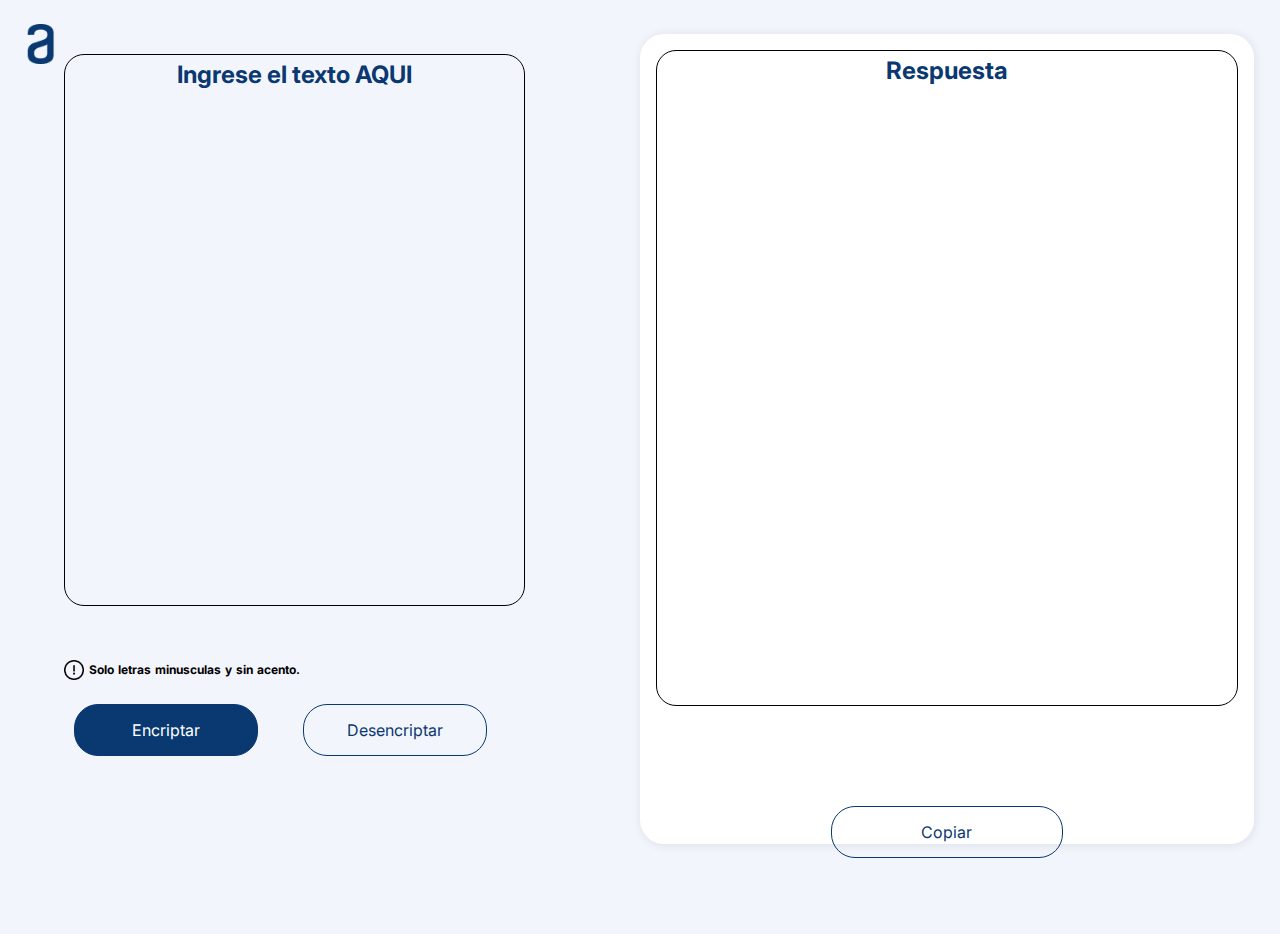
==== index.html @ d74f7f22 "estilos responsive" ====
<!DOCTYPE html>
<html lang="en">

<head>
    <meta charset="UTF-8">
    <meta http-equiv="X-UA-Compatible" content="IE=edge">
    <meta name="viewport" content="width=device-width, initial-scale=1.0">
    <title>Encriptador</title>
    <link rel="shortcut icon" href="img/Logo.png" type="image/x-icon">
    <link rel="stylesheet" href="css/normalize.css">
    <link rel="stylesheet" href="css/estilos.css">
</head>
<body>
    <div class="contenedor">
        <section class="contenedor-izquierdo">
            <div class="imagen">
                <img src="img/Logo.png" alt="Logo">
            </div>
            <div class="contenedor-izq">
                <form>
                    <textarea placeholder="Ingrese el texto AQUI" id="inicial"></textarea>
                    <div>
                        <img src="img/exclamacion.png" class="img-alerta"alt="Alerta" width="20" height="20">
                        <span class="alerta">Solo letras minusculas y sin acento.</span>
                    </div>
                    <button type="button" id="encriptar" class="boton boton-azul" >Encriptar</button>
                    <button type="button" id ="desencriptar" class="boton boton-border">Desencriptar</button>
                </form>
            </div>
        </section>
        <section class="contenedor-derecho">
            <div class="aside" id="respuesta">
                <textarea class="texto" id="resultado" placeholder="Respuesta"></textarea>
                <button type="button" id="copiar" class="boton boton-border boton-copiar">Copiar</button>
            </div>
        </section>
    </div>
</body>
<script src="js/encriptacion.js"></script>
</html>
---- css/estilos.css ----
@import url('https://fonts.googleapis.com/css2?family=Inter:wght@200&display=swap');

* {
    margin: 0;
    padding: 0;
    box-sizing: border-box;
}

:root {
    --color-body: #F3F5FC;
    --fuente: 'Inter', sans-serif;
    --colorFuente: #0A3871;
    --color-blanco: #FFF;
    --color-aside: #495057;
}

body {
    background-color: var(--color-body);
    padding: 1.5em 1em;
    font-family: var(--fuente);
    word-spacing: 1px;

}

.imagen {
    width: 40px;
    height: 40px;
    margin-bottom: 2em;
}

.imagen img {
    width: 80%;
    height: 100%;
    object-fit: cover;
}

.boton,
textarea {
    border: none;
    background: none;
    display: block;
}

textarea {
    width: 100%;
    resize: none;
    color: var(--colorFuente);
    text-indent: center;
    text-align: center;
    border: 1px solid black;
    border-radius: 2px;
}

::placeholder {
    font-size: 1.5rem;
    text-align: center;
    color: var(--colorFuente);
    font-weight: bold;
}

textarea:focus {
    outline: none;
}

.boton {
    width: 100%;
    border: 1px solid var(--colorFuente);
    padding: 1em 0;
    border-radius: 1.5em;
    margin-bottom: 1.5em;
    color: var(--colorFuente);
}

.boton-azul {
    background-color: var(--colorFuente);
    color: var(--color-blanco);
}

.alerta {
    font-size: 12px;
    line-height: 4;
    font-weight: bold;
}

.img-alerta {
    vertical-align: middle;
}

.contenedor-derecho {
    height: auto;
    background-color: var(--color-blanco);
    border-radius: 1.5em;
    box-shadow: 1px 1px 10px 1px rgba(0, 0, 0, 0.08);
    margin-top: 2em;
}

.aside {
    width: 100%;
    height: 100%;
    padding: 1em;
    display: flex;
    flex-direction: column;
    justify-content: space-between;
}

textarea {
    height: 60px;
    line-height: 1.7;
    margin-bottom: 1em;
    color: var(--color-aside);
    font-weight: bold;
    border: 1px solid black;
    border-radius: 20px;

}

.boton-copiar {
    margin-bottom: 0;
}


.ed-modal-container {
    background: #000;
    opacity: .9;
    position: fixed;
    top: 0;
    width: 100%;
    height: 100vh;
    display: flex;
    left: 0;
    border: 1px solid red;
}

.ed-modal-container::before {
    content: "X";
    color: #fff;
    position: absolute;
    top: 1rem;
    right: 1rem;
    font-size: 1.5em;
    opacity: .5;
    cursor: pointer;
    z-index: -1;
}

.ed-modal-content {
    background: #fff;
    width: 90%;
    max-width: 1000px;
    margin: auto;
}

@media screen and (min-width:768)and(max-width: 1100px ) {

    .contenedor-izq {
        width: 100%;
        display: flex;
    }

    form {
        width: 100%;
    }

    textarea {
        width: 100%;
        height: 20vh;
        margin: 0 auto;
    }

    .boton {
        width: 40%;
        display: inline-block;
        margin-left: 50px;
        margin-top: 30px;
    }

    .boton-copiar {
        margin-left: 30%;
    }

    .ed-modal-content {
        background: #fff;
        width: 60%;
        margin: auto;
    }

}

@media screen and (min-width:1100px){

    .contenedor {
        display: flex;
        height: 90vh;
    }
    
    .contenedor-izquierdo {
        width: 50%;
        display: flex;
        margin-left: 10px;
    }

    form {
        margin-top: 30px;
        width: 80%;
    }

    .contenedor-derecho {
        margin-top: 10px;
        width: 50%;
        height: 90vh;
        display: flex;
        margin-right: 10px;
    }

    .contenedor-izq {
        width: 100%;
        height: 80vh;
        display: flex;
    }

    .aside {
        width: 100%;
        height: 100vh;
        align-items: center;
    }

    textarea {
        width: 100%;
        height: 80%;
        margin-bottom: 40px;
    }

    .boton{
        width: 40%;
    }

    .boton-azul {
        margin: 10px;
        display: inline-block;
    }

    .boton-border {
        display: inline-block;
        margin-left: 30px;
    }

    .boton-copiar{
        margin: 60px;
    }

    .ed-modal-content {
        background: #fff;
        width: 50%;
        max-width: 1000px;
        margin: auto;
    }

}
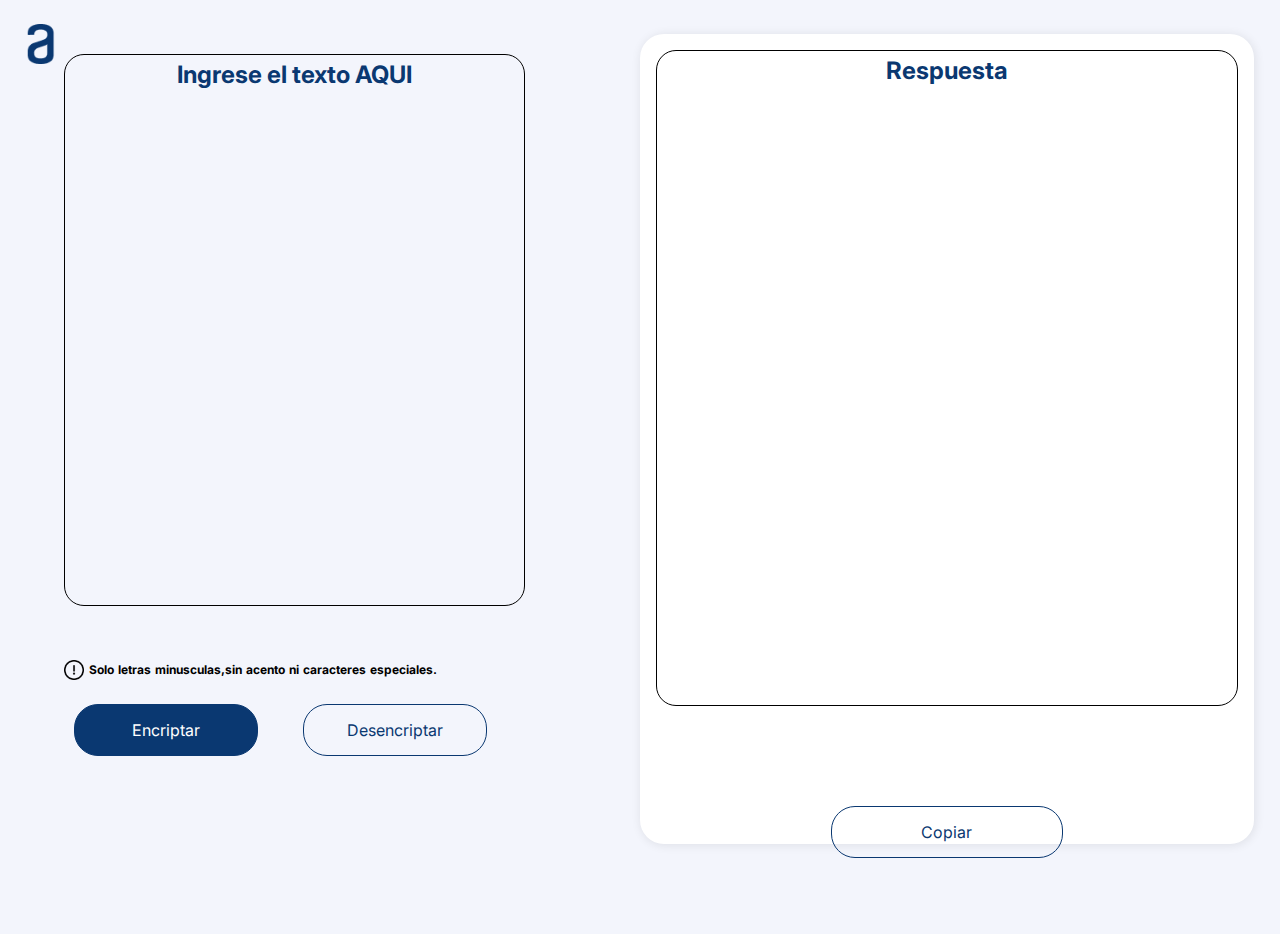
==== commit eaa2cf59: "cambio texto" ====
--- a/index.html
+++ b/index.html
@@ -21,7 +21,7 @@
                     <textarea placeholder="Ingrese el texto AQUI" id="inicial"></textarea>
                     <div>
                         <img src="img/exclamacion.png" class="img-alerta"alt="Alerta" width="20" height="20">
-                        <span class="alerta">Solo letras minusculas y sin acento.</span>
+                        <span class="alerta">Solo letras minusculas,sin acento ni caracteres especiales.</span>
                     </div>
                     <button type="button" id="encriptar" class="boton boton-azul" >Encriptar</button>
                     <button type="button" id ="desencriptar" class="boton boton-border">Desencriptar</button>
--- a/css/estilos.css
+++ b/css/estilos.css
@@ -47,7 +47,7 @@
     color: var(--colorFuente);
     text-indent: center;
     text-align: center;
-    border: 1px solid black;
+    border: 2px solid black;
     border-radius: 2px;
 }
 
@@ -128,7 +128,6 @@
     height: 100vh;
     display: flex;
     left: 0;
-    border: 1px solid red;
 }
 
 .ed-modal-container::before {
@@ -146,8 +145,12 @@
 .ed-modal-content {
     background: #fff;
     width: 90%;
-    max-width: 1000px;
+    max-width: 500px;
     margin: auto;
+}
+
+.ed-modal-content img{
+    width: 100%;
 }
 
 @media screen and (min-width:768)and(max-width: 1100px ) {
@@ -251,7 +254,7 @@
     .ed-modal-content {
         background: #fff;
         width: 50%;
-        max-width: 1000px;
+        max-width: 700px;
         margin: auto;
     }
 
